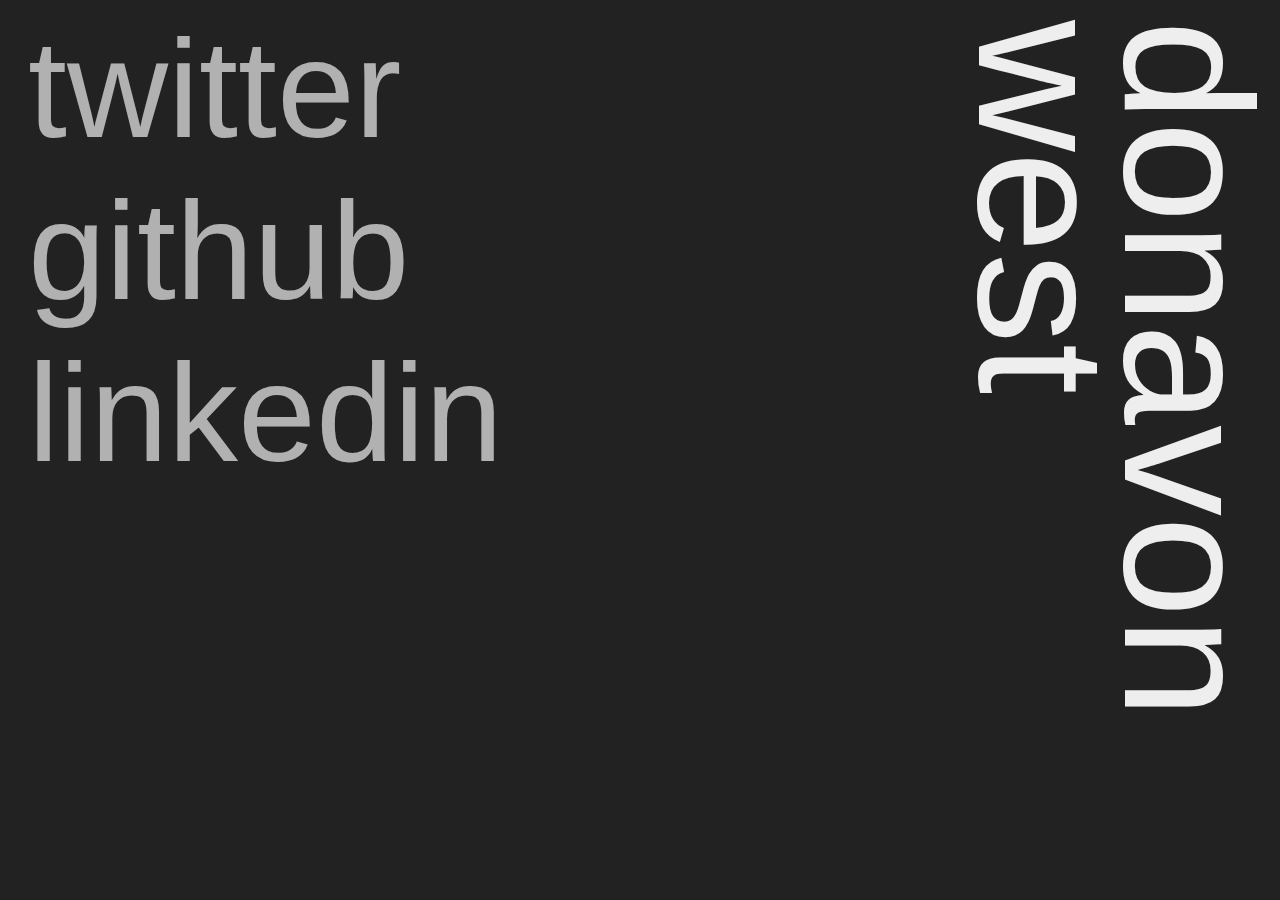
==== index.html @ 17aec93d "oops" ====
<!DOCTYPE html>
<html lang="en">

<head>
	<meta charset="utf-8">
	<meta name="viewport" content="width=device-width, initial-scale=1, shrink-to-fit=no">
	<meta name="theme-color" content="#000000">
	<link rel="manifest" href="https://donavon.com/manifest.json">
  <link rel="shortcut icon" href="https://donavon.com/favicon.png">
  
  <meta name="twitter:site" content="@donavon">
  <meta name="twitter:title" content="donavon west">
  <meta name="twitter:description" content="the new minimal home page for donavon west">
  <meta name="twitter:url" content="https://donavon.com">
  <meta name="twitter:card" content="summary_large_image">
  <meta name="twitter:image" content="https://donavon.com/img/card.png">

  <title>donavon.com</title>
  <meta name="description" content="the home page for donavon west">

  <style>
    body {
      font-family: "Roboto", "Helvetica Neue", sans-serif;
      background-color: #222;
      color: #eee;
      padding: 0 0 0 20px;
    }

    header {
      position: fixed;
      top: 20px;
      right: 20px;
      line-height: 0.8em;
      writing-mode: vertical-rl;
      font-size: 1.3em;
    }

    a {
      text-decoration: none;
      color: inherit;
    }

    ul {
      list-style-type: none;
      margin: 0;
      padding: 0;
      opacity: 0.7;
    }

    li {
      transition: transform 300ms;
      transform-origin: center left;
    }
    li:hover {
      transform: scale(1.1);
    }

    .vary {
      font-size: 70px;
    }

    @media only screen and (min-width: 466.6666666667px) {
      .vary {
        font-size: 15vw;
      }
    }
    @media only screen and (min-width: 933.3333333333px) {
      .vary {
        font-size: 140px;
      }
    }
  </style>
</head>

<body>
    <main class="vary">
        <header>
          donavon west
        </header>
        <ul>
          <li><a href="https://twitter.com/donavon">twitter</a></li>
          <li><a href="https://github.com/donavon">github</a></li>
          <li><a href="https://linkedin.com/in/donavon">linkedin</a></li>
        </ul>
      </main>
</body>
</html>
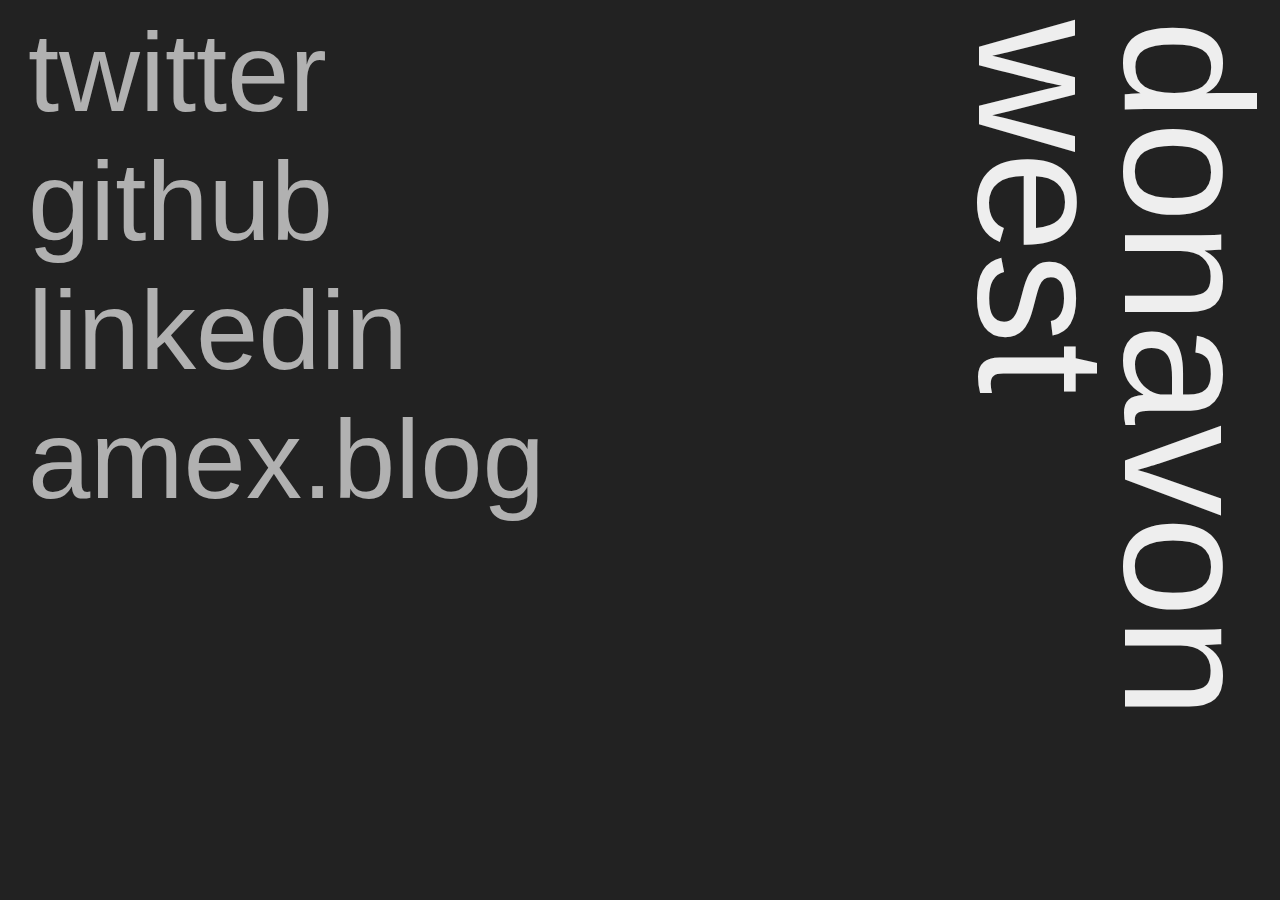
==== commit e9680666: "icons and manifest" ====
--- a/index.html
+++ b/index.html
@@ -4,9 +4,9 @@
 <head>
 	<meta charset="utf-8">
 	<meta name="viewport" content="width=device-width, initial-scale=1, shrink-to-fit=no">
-	<meta name="theme-color" content="#000000">
+	<meta name="theme-color" content="#222222">
 	<link rel="manifest" href="https://donavon.com/manifest.json">
-  <link rel="shortcut icon" href="https://donavon.com/favicon.png">
+  <link rel="shortcut icon" href="img/icon-32.png">
   
   <meta name="twitter:site" content="@donavon">
   <meta name="twitter:title" content="donavon west">
@@ -15,7 +15,7 @@
   <meta name="twitter:card" content="summary_large_image">
   <meta name="twitter:image" content="https://donavon.com/img/card.png">
 
-  <title>donavon.com</title>
+  <title>donavon</title>
   <meta name="description" content="the home page for donavon west">
 
   <style>
@@ -26,13 +26,15 @@
       padding: 0 0 0 20px;
     }
 
-    header {
+    h1 {
       position: fixed;
       top: 20px;
       right: 20px;
       line-height: 0.8em;
       writing-mode: vertical-rl;
       font-size: 1.3em;
+      margin: 0;
+      font-weight: 400;
     }
 
     a {
@@ -45,6 +47,7 @@
       margin: 0;
       padding: 0;
       opacity: 0.7;
+      font-size: 0.8em;
     }
 
     li {
@@ -52,20 +55,20 @@
       transform-origin: center left;
     }
     li:hover {
-      transform: scale(1.1);
+      transform: scale(1.05);
     }
 
-    .vary {
+    body {
       font-size: 70px;
     }
 
     @media only screen and (min-width: 466.6666666667px) {
-      .vary {
+      body {
         font-size: 15vw;
       }
     }
     @media only screen and (min-width: 933.3333333333px) {
-      .vary {
+      body {
         font-size: 140px;
       }
     }
@@ -73,15 +76,12 @@
 </head>
 
 <body>
-    <main class="vary">
-        <header>
-          donavon west
-        </header>
-        <ul>
-          <li><a href="https://twitter.com/donavon">twitter</a></li>
-          <li><a href="https://github.com/donavon">github</a></li>
-          <li><a href="https://linkedin.com/in/donavon">linkedin</a></li>
-        </ul>
-      </main>
+  <h1>donavon west</h1>
+  <ul>
+    <li><a href="https://twitter.com/donavon">twitter</a></li>
+    <li><a href="https://github.com/donavon">github</a></li>
+    <li><a href="https://linkedin.com/in/donavon">linkedin</a></li>
+    <li><a href="https://americanexpress.io/u/donavon">amex.blog</a></li>
+  </ul>
 </body>
 </html>
